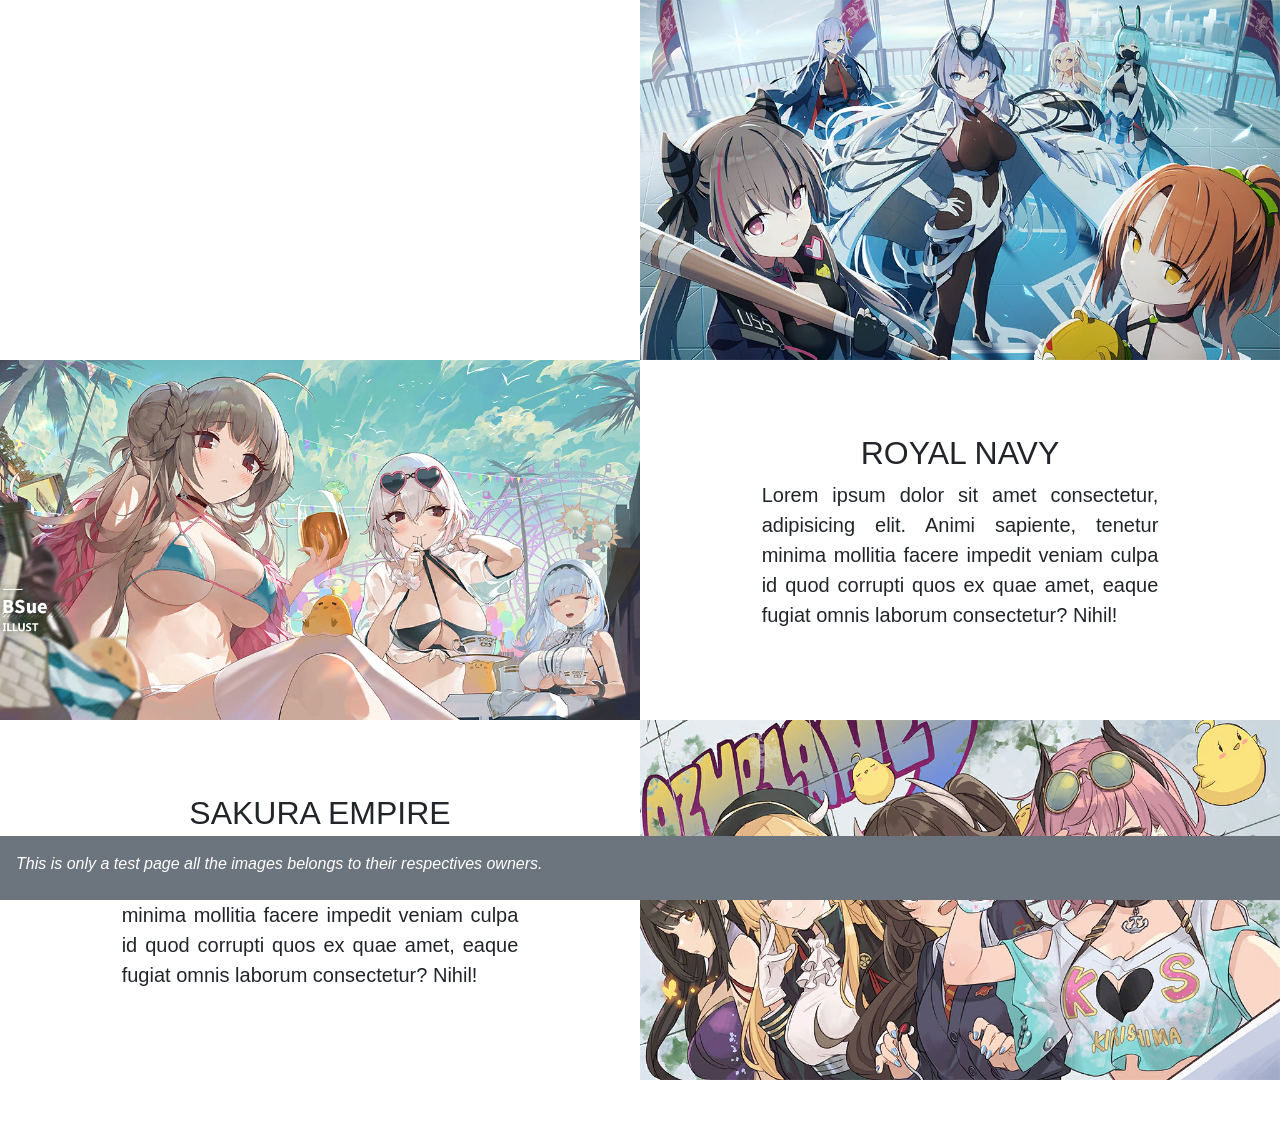
==== azurlane.html @ aa534c66 "Add ship building simulator Just a simulator of the gacha in Azur Lane." ====
<!doctype html>
<html lang="en">
  <head>
    <!-- Required meta tags -->
    <meta charset="utf-8">
    <meta name="viewport" content="width=device-width, initial-scale=1, shrink-to-fit=no">
    
    <!-- Google Font -->
    <link href="https://fonts.googleapis.com/css?family=Nunito:200,300,400,700" rel="stylesheet">

    <!-- Bootstrap CSS -->
    <link rel="stylesheet" href="https://stackpath.bootstrapcdn.com/bootstrap/4.1.3/css/bootstrap.min.css" integrity="sha384-MCw98/SFnGE8fJT3GXwEOngsV7Zt27NXFoaoApmYm81iuXoPkFOJwJ8ERdknLPMO" crossorigin="anonymous">
    
    <!-- Custom CSS -->
    <link rel="stylesheet" href="../webProject/css/azurLane.css">

    <title>AzurLane FanPage</title>
  </head>
  
  <body>
    <nav id="mainNavbar" class="navbar fixed-top navbar-dark navbar-expand-lg">
        <a href="#" class="navbar-brand"><span>AZUR</span>LANE</a>
        <button class="navbar-toggler" data-toggle="collapse" data-target="#navLinks" aria-label="Toggle Navigation">
            <span class="navbar-toggler-icon"></span>
        </button>
        <div class="collapse navbar-collapse" id="navLinks">
            <ul class="navbar-nav">
                <li class="nav-item">
                    <a href="index.html" class="nav-link">HOME</a>
                </li>
                <li class="nav-item">
                    <a href="../webProject/azurlane/build.html" class="nav-link">BUILD</a>
                </li>
                <li class="nav-item">
                    <a href="#" class="nav-link">FARMEABLE SHIPS</a>
                </li>
            </ul>
        </div>
    </nav>

    <section class="container-fluid seccion">
        <div class="row align-items-center">
            <div id="headingGroup" class="col-lg-6 mt-5">
                <div class="text-white text-center d-none d-lg-block fs-6">
                    <h1 class=""><span>AZUR</span>LANE</h1>
                </div>
            </div>
            <div class="col-lg-6 px-0">
                <img src="media/imgs/TilteScreen.png" alt="" class="img-fluid">
            </div>
        </div>
    </section>

    <section class="container-fluid seccion">
        <div class="row align-items-center">
            <div class="col-lg-6 order-2 order-lg-1 px-0">
                <img src="media/imgs/beach-formidable-dido-sirius.png" alt="" class="img-fluid">
            </div>
            <div class="col-lg-6 text-center align-items-center order-1 order-lg-2">
                <div class="row justify-content-center">
                    <div class="col-10 col-lg-8 mb-5 mb-lg-0 contenido">
                        <h2>ROYAL NAVY</h2>
                        <p class="lead text-justify">Lorem ipsum dolor sit amet consectetur, adipisicing elit. Animi sapiente, tenetur minima mollitia facere impedit veniam
                        culpa id quod corrupti quos ex quae amet, eaque fugiat omnis laborum consectetur? Nihil!</p>
                    </div>
                </div>
            </div>
        </div>
    </section>

    <section class="container-fluid mb-5 seccion">
        <div class="row align-items-center">
            <div class="col-lg-6 order-2 mb-5 mb-lg-0 px-0">
                <img src="media/imgs/kirishima-horn-ships.png" alt="" class="img-fluid">
            </div>
            <div class="col-lg-6 text-center align-items-center order-1">
                <div class="row justify-content-center">
                    <div class="col-10 col-lg-8 mb-5 mb-lg-0 contenido">
                        <h2>SAKURA EMPIRE</h2>
                        <p class="lead text-justify">Lorem ipsum dolor sit amet consectetur, adipisicing elit. Animi sapiente, tenetur minima mollitia facere impedit veniam
                        culpa id quod corrupti quos ex quae amet, eaque fugiat omnis laborum consectetur? Nihil!</p>
                    </div>
                </div>
            </div>
        </div>
    </section>

    <section>
        <div id="bottomBar" class="navbar fixed-bottom bg-secondary text-white">
            <p class="pt-2"><em>This is only a test page all the images belongs to their respectives owners.</em></p>
        </div>
    </section>

    <!-- Optional JavaScript -->
    <!-- jQuery first, then Popper.js, then Bootstrap JS -->
    <script src="https://code.jquery.com/jquery-3.3.1.slim.min.js" integrity="sha384-q8i/X+965DzO0rT7abK41JStQIAqVgRVzpbzo5smXKp4YfRvH+8abtTE1Pi6jizo" crossorigin="anonymous"></script>
    <script src="https://cdnjs.cloudflare.com/ajax/libs/popper.js/1.14.3/umd/popper.min.js" integrity="sha384-ZMP7rVo3mIykV+2+9J3UJ46jBk0WLaUAdn689aCwoqbBJiSnjAK/l8WvCWPIPm49" crossorigin="anonymous"></script>
    <script src="https://stackpath.bootstrapcdn.com/bootstrap/4.1.3/js/bootstrap.min.js" integrity="sha384-ChfqqxuZUCnJSK3+MXmPNIyE6ZbWh2IMqE241rYiqJxyMiZ6OW/JmZQ5stwEULTy" crossorigin="anonymous"></script>

    <script src="js/script.js">
    </script>
    
  </body>
</html>
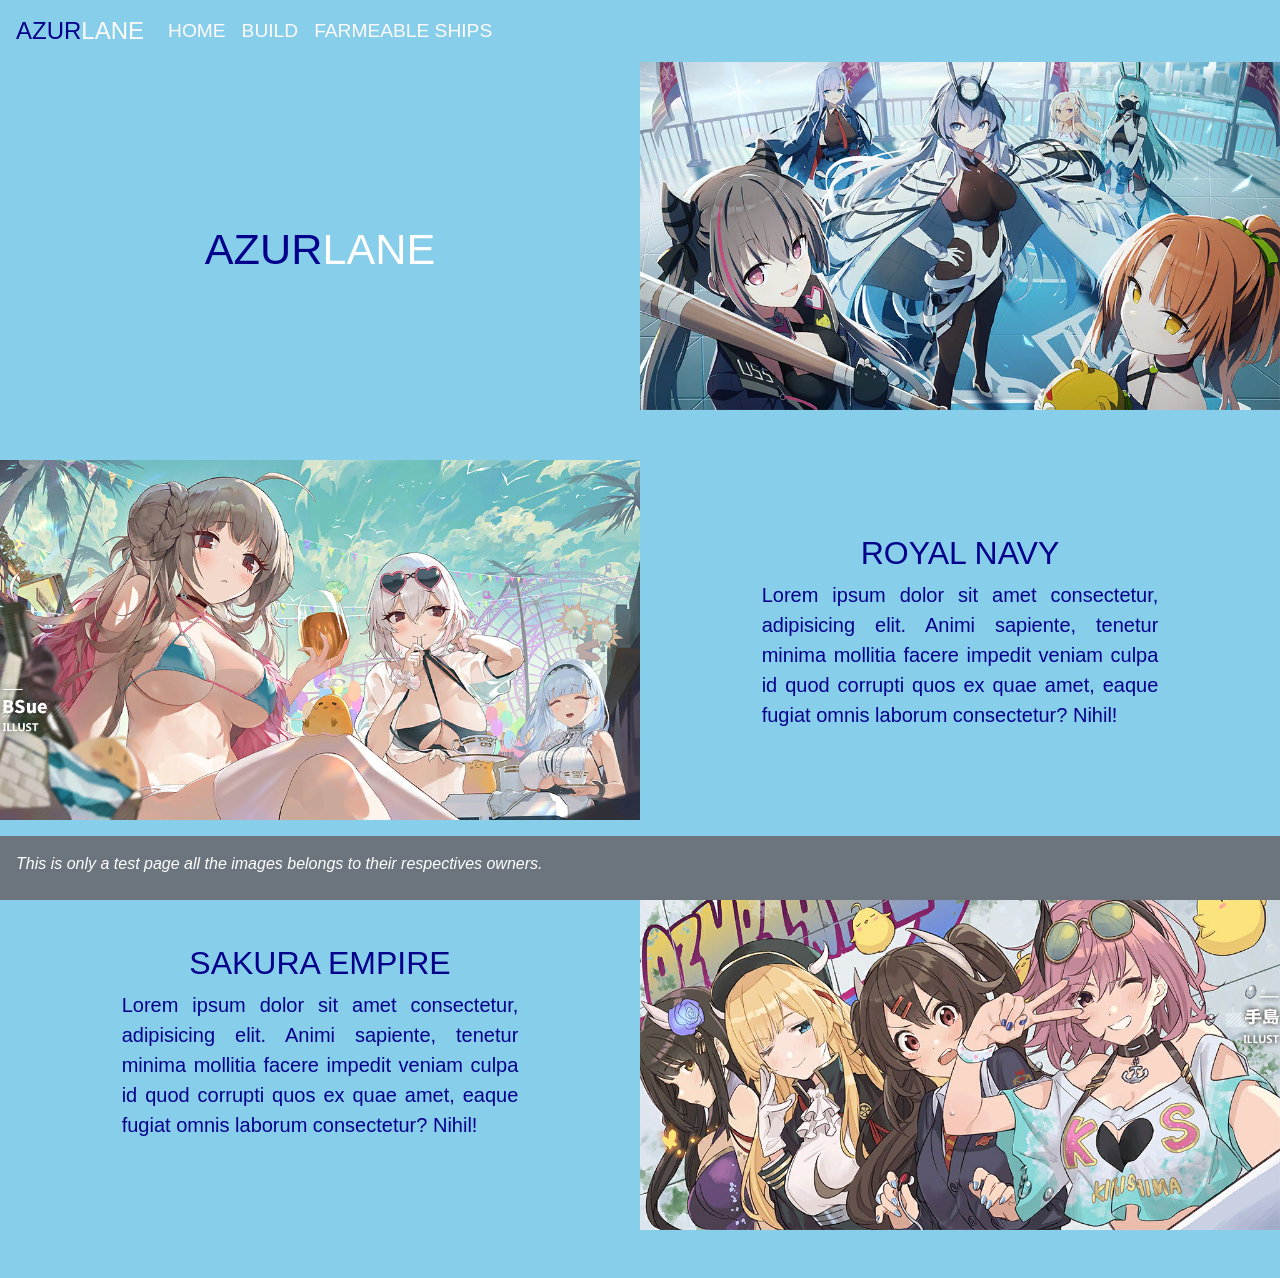
==== commit 64d007ac: "Fix links addresses bug." ====
--- a/azurlane.html
+++ b/azurlane.html
@@ -12,7 +12,7 @@
     <link rel="stylesheet" href="https://stackpath.bootstrapcdn.com/bootstrap/4.1.3/css/bootstrap.min.css" integrity="sha384-MCw98/SFnGE8fJT3GXwEOngsV7Zt27NXFoaoApmYm81iuXoPkFOJwJ8ERdknLPMO" crossorigin="anonymous">
     
     <!-- Custom CSS -->
-    <link rel="stylesheet" href="../webProject/css/azurLane.css">
+    <link rel="stylesheet" href="css/azurLane.css">
 
     <title>AzurLane FanPage</title>
   </head>
@@ -29,7 +29,7 @@
                     <a href="index.html" class="nav-link">HOME</a>
                 </li>
                 <li class="nav-item">
-                    <a href="../webProject/azurlane/build.html" class="nav-link">BUILD</a>
+                    <a href="build.html" class="nav-link">BUILD</a>
                 </li>
                 <li class="nav-item">
                     <a href="#" class="nav-link">FARMEABLE SHIPS</a>
--- a/css/azurLane.css
+++ b/css/azurLane.css
@@ -0,0 +1,86 @@
+body{
+    background-color: skyblue;
+    font-family: "Nunito", sans-serif;
+}
+
+#mainNavbar {
+    font-size: 1.2rem;
+    font-weight: 100;
+}
+
+#mainNavbar .nav-link{
+    color: snow;
+}
+
+#mainNavbar .nav-link:hover{
+    color: steelblue;
+}
+
+#mainNavbar .navbar-brand{
+    color: snow;
+    font-size: 1.5rem;
+    font-weight: 400;
+}
+
+#mainNavbar .navbar-brand span{
+    color: darkblue;
+}
+
+#headingGroup span{
+    color: darkblue;
+}
+
+#headingGroup h1{
+    font-weight: 100;
+}
+
+.contenido h2{
+    color: darkblue;
+    font-size: 2rem;
+    font-weight: 300;
+}
+
+.contenido p{
+    color: darkblue;
+    font-size: 1.25rem;
+    font-weight: 100;
+}
+
+.seccion{
+    margin-top: 50px;
+}
+
+#mainNavbar{
+    background-color: skyblue;
+    transition: background-color 500ms;
+}
+
+.navbar.scrolled{
+    background-color: slategray;
+    transition: background-color 500ms;
+}
+
+.cuadroInvocacion{
+    color: snow;
+}
+
+@media (max-width: 5000px){
+    #headingGroup h1{
+        font-size: 4.5rem;
+        font-weight: 100;
+    }
+}
+
+@media (max-width: 1700px){
+    #headingGroup h1{
+        font-size: 3.5rem;
+        font-weight: 100;
+    }
+}
+
+@media (max-width: 1400px){
+    #headingGroup h1{
+        font-size: 2.7rem;
+        font-weight: 100;
+    }
+}
